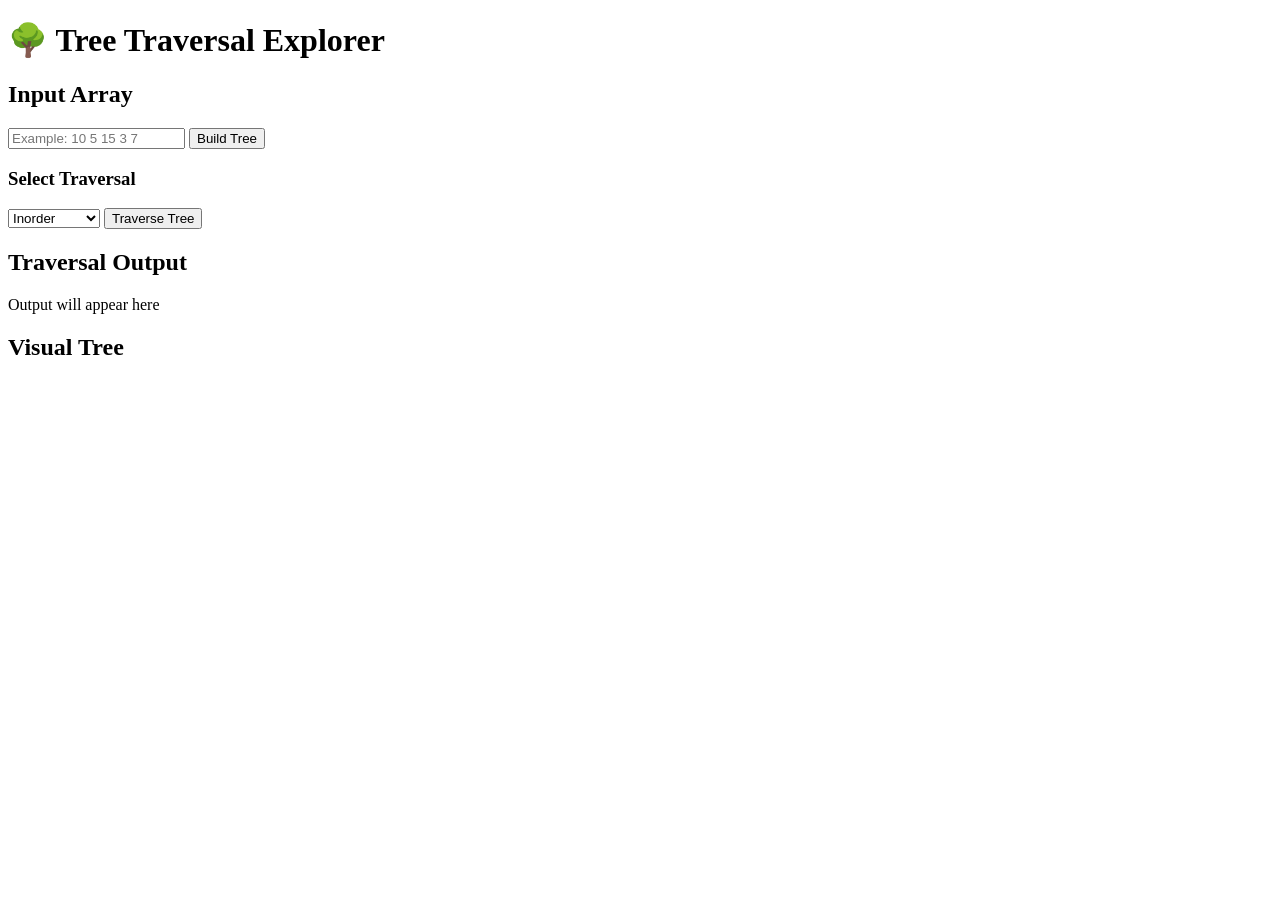
==== tree.html @ 19ebde52 "html done for tree page" ====
<!DOCTYPE html>
<html lang="en">
<head>
    <meta charset="UTF-8">
    <meta name="viewport" content="width=device-width, initial-scale=1.0">
    <title>Tree Traversal Explorer</title>
</head>
<body>

    <div class="main-container">

        <div class="left-section">

            <h1>🌳 Tree Traversal Explorer</h1>

            <h2>Input Array</h2>

            <div class="input-section">
                <input
                    type="text"
                    id="input-array"
                    placeholder="Example: 10 5 15 3 7"
                >

                <button id="build-tree">
                    Build Tree
                </button>
            </div>

            <h3>Select Traversal</h3>

            <div class="traversal-section">

                <select id="traversal-type">
                    <option value="inorder">Inorder</option>
                    <option value="preorder">Preorder</option>
                    <option value="postorder">Postorder</option>
                    <option value="levelorder">Level Order</option>
                </select>

                <button id="traverse-tree">
                    Traverse Tree
                </button>

            </div>

            <div class="output-section">

                <h2>Traversal Output</h2>

                <div id="traversal-output">
                    Output will appear here
                </div>

            </div>

        </div>

        <div class="right-section">

            <h2>Visual Tree</h2>

            <div id="tree-container">

                <!-- BST will be rendered here -->

            </div>

        </div>

    </div>

</body>
</html>
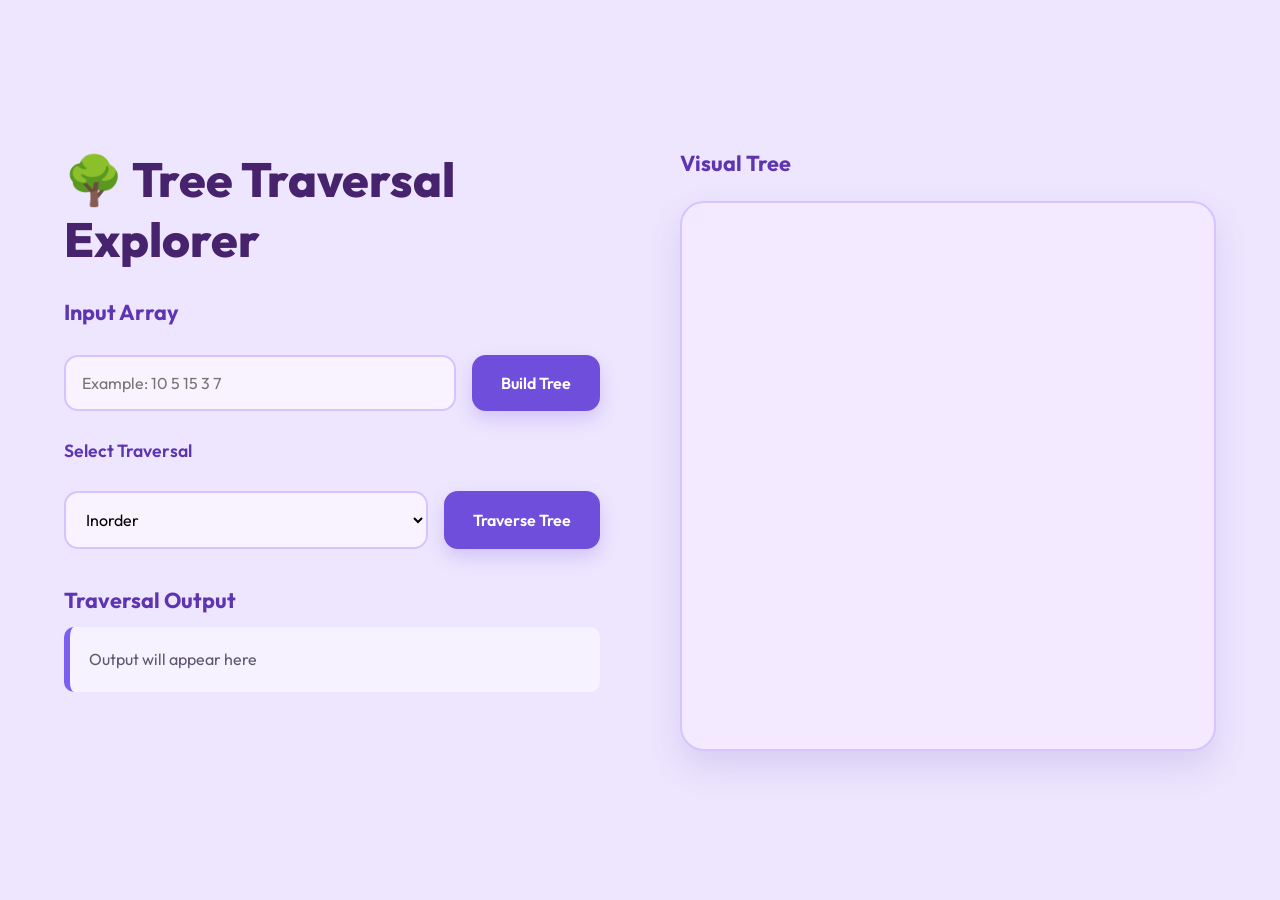
==== commit d5548297: "updated tree css" ====
--- a/tree.html
+++ b/tree.html
@@ -3,6 +3,11 @@
 <head>
     <meta charset="UTF-8">
     <meta name="viewport" content="width=device-width, initial-scale=1.0">
+    <link rel="preconnect" href="https://fonts.googleapis.com">
+    <link rel="preconnect" href="https://fonts.gstatic.com" crossorigin>
+    <link href="https://fonts.googleapis.com/css2?family=Outfit:wght@300;400;500;600;700;800&display=swap" rel="stylesheet">
+
+    <link rel="stylesheet" href="tree.css">
     <title>Tree Traversal Explorer</title>
 </head>
 <body>
@@ -11,9 +16,9 @@
 
         <div class="left-section">
 
-            <h1>🌳 Tree Traversal Explorer</h1>
+            <h1 class="h1" id="title">🌳 Tree Traversal Explorer</h1>
 
-            <h2>Input Array</h2>
+            <h2 class="h2" id="input">Input Array</h2>
 
             <div class="input-section">
                 <input
@@ -22,12 +27,12 @@
                     placeholder="Example: 10 5 15 3 7"
                 >
 
-                <button id="build-tree">
+                <button class = "button" id="build-tree">
                     Build Tree
                 </button>
             </div>
 
-            <h3>Select Traversal</h3>
+            <h3 class="h3" id="select">Select Traversal</h3>
 
             <div class="traversal-section">
 
@@ -38,7 +43,7 @@
                     <option value="levelorder">Level Order</option>
                 </select>
 
-                <button id="traverse-tree">
+                <button class="button" id="traverse-tree">
                     Traverse Tree
                 </button>
 
@@ -46,7 +51,7 @@
 
             <div class="output-section">
 
-                <h2>Traversal Output</h2>
+                <h2 class="h2" id="output">Traversal Output</h2>
 
                 <div id="traversal-output">
                     Output will appear here
@@ -58,7 +63,7 @@
 
         <div class="right-section">
 
-            <h2>Visual Tree</h2>
+            <h2 class="h2" id="visual-tree">Visual Tree</h2>
 
             <div id="tree-container">
 
--- a/tree.css
+++ b/tree.css
@@ -0,0 +1,261 @@
+/* Google Font
+<link rel="preconnect" href="https://fonts.googleapis.com">
+<link rel="preconnect" href="https://fonts.gstatic.com" crossorigin>
+<link href="https://fonts.googleapis.com/css2?family=Outfit:wght@300;400;500;600;700;800&display=swap" rel="stylesheet">
+*/
+
+*{
+    margin:0;
+    padding:0;
+    box-sizing:border-box;
+    font-family:"Outfit",sans-serif;
+}
+
+body{
+    min-height:100vh;
+    background:#EEE6FF;
+
+    display:flex;
+    justify-content:center;
+    align-items:center;
+}
+
+.main-container{
+
+    width:90%;
+    max-width:1400px;
+
+    display:flex;
+    gap:5rem;
+
+    padding:3rem 0;
+
+    align-items:flex-start;
+}
+
+/* ---------------- LEFT ---------------- */
+
+.left-section{
+
+    flex:1;
+
+    display:flex;
+    flex-direction:column;
+
+    gap:1.8rem;
+}
+
+/* ---------------- RIGHT ---------------- */
+
+.right-section{
+
+    flex:1;
+
+    display:flex;
+    flex-direction:column;
+
+    gap:1.5rem;
+}
+
+/* ---------------- HEADINGS ---------------- */
+
+.h1{
+
+    font-size:3rem;
+    font-weight:800;
+
+    color:#47236E;
+}
+
+.h2{
+
+    font-size:1.35rem;
+    font-weight:700;
+
+    color:#5E35B1;
+}
+
+.h3{
+
+    font-size:1.1rem;
+    font-weight:600;
+
+    color:#5E35B1;
+}
+
+/* ---------------- INPUT ---------------- */
+
+.input-section{
+
+    display:flex;
+    gap:1rem;
+}
+
+#input-array{
+
+    flex:1;
+
+    padding:1rem;
+
+    border:2px solid #D6C4FF;
+
+    border-radius:14px;
+
+    background:#F8F3FF;
+
+    font-size:1rem;
+
+    outline:none;
+
+    transition:.3s;
+}
+
+#input-array:focus{
+
+    border-color:#7B5FEF;
+
+    box-shadow:0 0 0 4px rgba(123,95,239,.15);
+}
+
+/* ---------------- SELECT ---------------- */
+
+.traversal-section{
+
+    display:flex;
+    gap:1rem;
+}
+
+#traversal-type{
+
+    flex:1;
+
+    padding:1rem;
+
+    border:2px solid #D6C4FF;
+
+    border-radius:14px;
+
+    background:#F8F3FF;
+
+    font-size:1rem;
+
+    cursor:pointer;
+
+    outline:none;
+}
+
+/* ---------------- BUTTON ---------------- */
+
+.button{
+
+    padding:1rem 1.8rem;
+
+    border:none;
+
+    border-radius:14px;
+
+    background:#6F4EDB;
+
+    color:white;
+
+    font-size:1rem;
+    font-weight:600;
+
+    cursor:pointer;
+
+    transition:.3s;
+
+    box-shadow:0 8px 18px rgba(111,78,219,.22);
+}
+
+.button:hover{
+
+    background:#5D3FC8;
+
+    transform:translateY(-3px);
+
+    box-shadow:0 14px 28px rgba(111,78,219,.28);
+}
+
+/* ---------------- OUTPUT ---------------- */
+
+.output-section{
+
+    margin-top:.5rem;
+}
+
+#traversal-output{
+
+    margin-top:.8rem;
+
+    padding:1rem 1.2rem;
+
+    background:#F7F2FF;
+
+    border-left:6px solid #7B5FEF;
+
+    border-radius:10px;
+
+    color:#5C5870;
+
+    font-size:1rem;
+
+    min-height:65px;
+
+    display:flex;
+    align-items:center;
+}
+
+/* ---------------- TREE CARD ---------------- */
+
+#tree-container{
+
+    width:100%;
+
+    min-height:550px;
+
+    background:#F3EAFF;
+
+    border:2px solid #D6C4FF;
+
+    border-radius:24px;
+
+    padding:2rem;
+
+    box-shadow:
+        0 16px 35px rgba(90,70,170,.15);
+
+    transition:.3s;
+}
+
+#tree-container:hover{
+
+    box-shadow:
+        0 22px 45px rgba(90,70,170,.20);
+}
+
+/* ---------------- RESPONSIVE ---------------- */
+
+@media(max-width:1000px){
+
+    .main-container{
+
+        flex-direction:column;
+    }
+
+    .input-section,
+    .traversal-section{
+
+        flex-direction:column;
+    }
+
+    .button{
+
+        width:100%;
+    }
+
+    .h1{
+
+        font-size:2.4rem;
+    }
+}
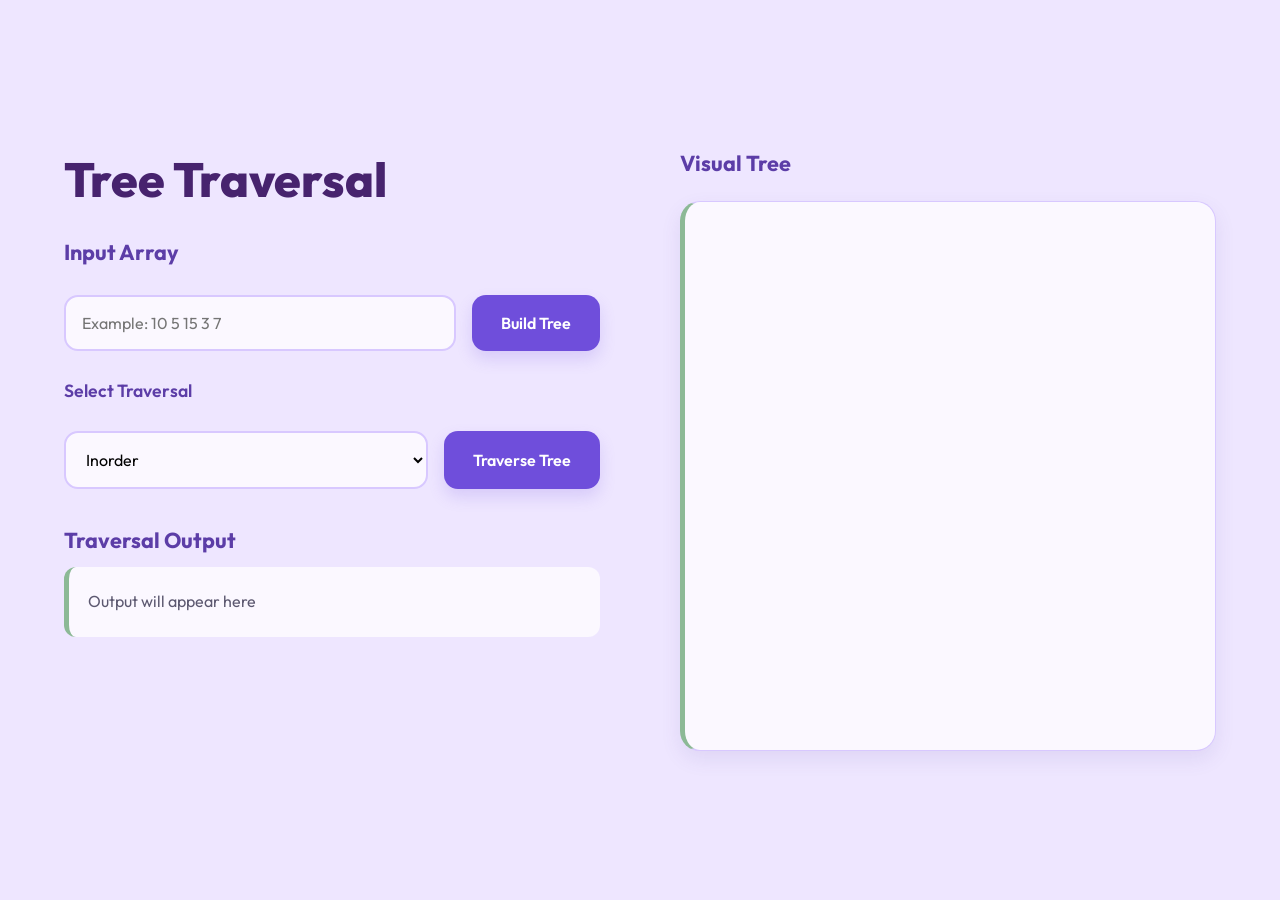
==== commit efeb549e: "all pages- structure , style -> done" ====
--- a/tree.html
+++ b/tree.html
@@ -16,7 +16,7 @@
 
         <div class="left-section">
 
-            <h1 class="h1" id="title">🌳 Tree Traversal Explorer</h1>
+            <h1 class="h1" id="title"> Tree Traversal </h1>
 
             <h2 class="h2" id="input">Input Array</h2>
 
--- a/tree.css
+++ b/tree.css
@@ -13,11 +13,11 @@
 
 body{
     min-height:100vh;
-    background:#EEE6FF;
-
     display:flex;
     justify-content:center;
     align-items:center;
+
+    background:#EEE6FF;
 }
 
 .main-container{
@@ -28,9 +28,9 @@
     display:flex;
     gap:5rem;
 
+    align-items:flex-start;
+
     padding:3rem 0;
-
-    align-items:flex-start;
 }
 
 /* ---------------- LEFT ---------------- */
@@ -72,7 +72,7 @@
     font-size:1.35rem;
     font-weight:700;
 
-    color:#5E35B1;
+    color:#5C3DA7;
 }
 
 .h3{
@@ -80,7 +80,7 @@
     font-size:1.1rem;
     font-weight:600;
 
-    color:#5E35B1;
+    color:#5C3DA7;
 }
 
 /* ---------------- INPUT ---------------- */
@@ -97,11 +97,11 @@
 
     padding:1rem;
 
-    border:2px solid #D6C4FF;
+    border:2px solid #D8C8FF;
 
     border-radius:14px;
 
-    background:#F8F3FF;
+    background:#FBF8FF;
 
     font-size:1rem;
 
@@ -112,9 +112,9 @@
 
 #input-array:focus{
 
-    border-color:#7B5FEF;
-
-    box-shadow:0 0 0 4px rgba(123,95,239,.15);
+    border-color:#8CB996;
+
+    box-shadow:0 0 0 4px rgba(140,185,150,.18);
 }
 
 /* ---------------- SELECT ---------------- */
@@ -131,17 +131,26 @@
 
     padding:1rem;
 
-    border:2px solid #D6C4FF;
+    border:2px solid #D8C8FF;
 
     border-radius:14px;
 
-    background:#F8F3FF;
+    background:#FBF8FF;
 
     font-size:1rem;
 
     cursor:pointer;
 
     outline:none;
+
+    transition:.3s;
+}
+
+#traversal-type:focus{
+
+    border-color:#8CB996;
+
+    box-shadow:0 0 0 4px rgba(140,185,150,.18);
 }
 
 /* ---------------- BUTTON ---------------- */
@@ -163,75 +172,77 @@
 
     cursor:pointer;
 
-    transition:.3s;
-
-    box-shadow:0 8px 18px rgba(111,78,219,.22);
+    transition:.3s ease;
+
+    box-shadow:0 8px 16px rgba(111,78,219,.18);
 }
 
 .button:hover{
 
     background:#5D3FC8;
 
+    transform:translateY(-2px);
+
+    box-shadow:0 12px 22px rgba(111,78,219,.25);
+}
+
+/* ---------------- OUTPUT ---------------- */
+
+.output-section{
+
+    margin-top:.5rem;
+}
+
+#traversal-output{
+
+    margin-top:.8rem;
+
+    padding:1rem 1.2rem;
+
+    background:#FBF8FF;
+
+    border-left:5px solid #8CB996;
+
+    border-radius:12px;
+
+    color:#5C5870;
+
+    min-height:70px;
+
+    display:flex;
+    align-items:center;
+
+    line-height:1.6;
+}
+
+/* ---------------- TREE CARD ---------------- */
+
+#tree-container{
+
+    width:100%;
+
+    min-height:550px;
+
+    background:#FBF8FF;
+
+    border:1px solid #D8C8FF;
+
+    border-left:5px solid #8CB996;
+
+    border-radius:20px;
+
+    padding:2rem;
+
+    box-shadow:0 8px 20px rgba(90,70,160,.10);
+
+    transition:.3s ease;
+}
+
+#tree-container:hover{
+
     transform:translateY(-3px);
 
-    box-shadow:0 14px 28px rgba(111,78,219,.28);
-}
-
-/* ---------------- OUTPUT ---------------- */
-
-.output-section{
-
-    margin-top:.5rem;
-}
-
-#traversal-output{
-
-    margin-top:.8rem;
-
-    padding:1rem 1.2rem;
-
-    background:#F7F2FF;
-
-    border-left:6px solid #7B5FEF;
-
-    border-radius:10px;
-
-    color:#5C5870;
-
-    font-size:1rem;
-
-    min-height:65px;
-
-    display:flex;
-    align-items:center;
-}
-
-/* ---------------- TREE CARD ---------------- */
-
-#tree-container{
-
-    width:100%;
-
-    min-height:550px;
-
-    background:#F3EAFF;
-
-    border:2px solid #D6C4FF;
-
-    border-radius:24px;
-
-    padding:2rem;
-
-    box-shadow:
-        0 16px 35px rgba(90,70,170,.15);
-
-    transition:.3s;
-}
-
-#tree-container:hover{
-
-    box-shadow:
-        0 22px 45px rgba(90,70,170,.20);
+    box-shadow:0 14px 28px rgba(90,70,160,.16);
 }
 
 /* ---------------- RESPONSIVE ---------------- */
@@ -241,6 +252,12 @@
     .main-container{
 
         flex-direction:column;
+    }
+
+    .left-section,
+    .right-section{
+
+        width:100%;
     }
 
     .input-section,
